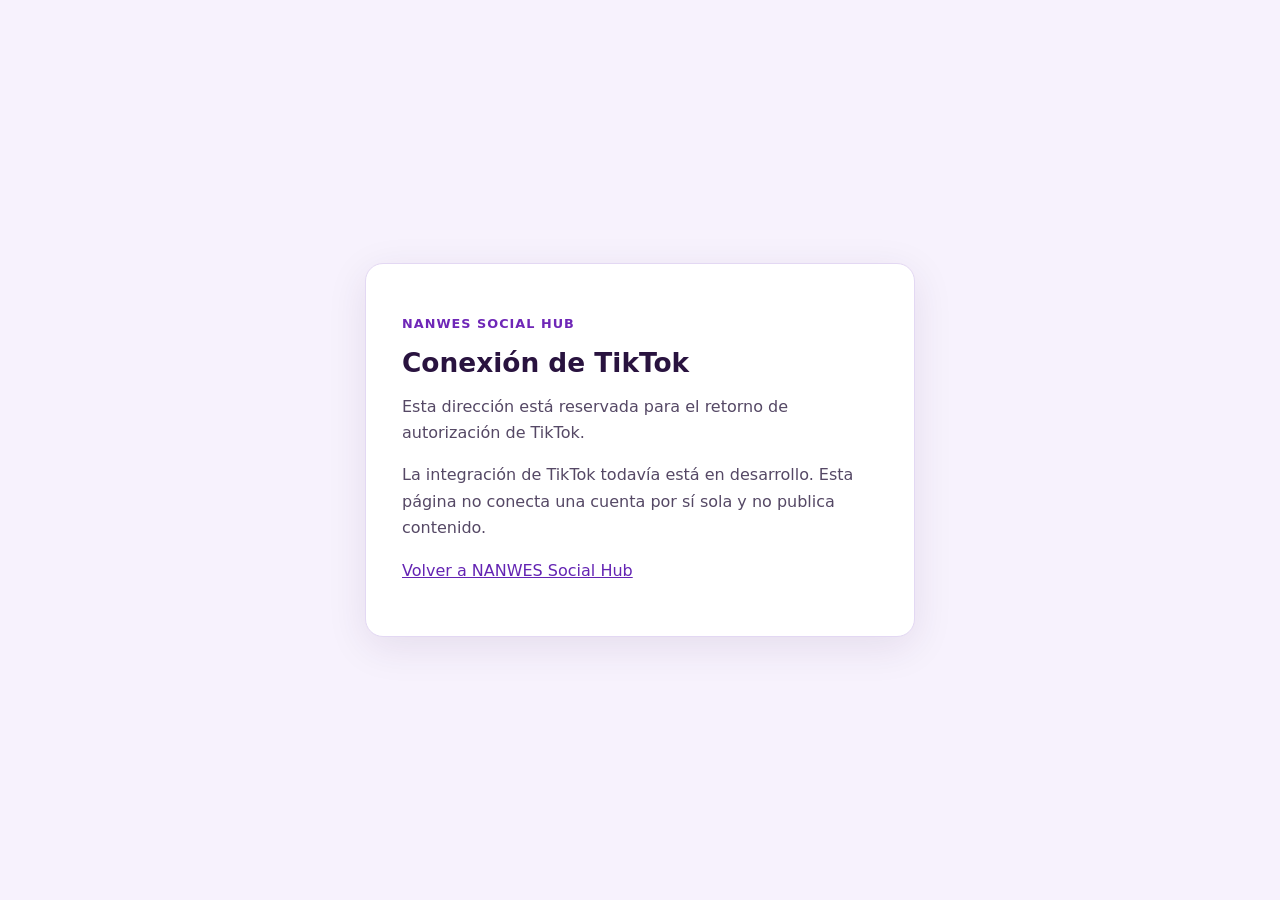
==== tiktok/callback.html @ d1cd339b "Create placeholder TikTok OAuth redirect page for NANWES Social Hub" ====
<!doctype html>
<html lang="es">
<head>
<meta charset="utf-8">
<meta name="viewport" content="width=device-width, initial-scale=1">
<meta name="robots" content="noindex,nofollow">
<meta name="referrer" content="no-referrer">
<title>Conexión de TikTok · NANWES Social Hub</title>
<style>
  :root{font-family:system-ui,-apple-system,Segoe UI,Arial,sans-serif;color:#29133f;background:#f7f2fd}
  *{box-sizing:border-box}body{margin:0;padding:40px 20px;min-height:100vh;display:grid;place-items:center}
  main{max-width:550px;padding:36px;background:white;border:1px solid #e3d8f3;border-radius:18px;box-shadow:0 10px 40px #35114b18}
  h1{font-size:1.65rem;margin:0 0 12px}p{line-height:1.65;color:#554865}a{color:#6424b3}
  .tag{color:#6f27b7;font-weight:800;font-size:.8rem;letter-spacing:.08em;text-transform:uppercase}
</style>
</head>
<body>
<main>
<p class="tag">NANWES Social Hub</p>
<h1>Conexión de TikTok</h1>
<p id="status">Esta dirección está reservada para el retorno de autorización de TikTok.</p>
<p>La integración de TikTok todavía está en desarrollo. Esta página no conecta una cuenta por sí sola y no publica contenido.</p>
<p><a href="../">Volver a NANWES Social Hub</a></p>
</main>
<script>
(function () {
  // Never display, transmit or store OAuth codes or state in this static page.
  const search = new URLSearchParams(window.location.search);
  const wasCallback = search.has('code') || search.has('error') || search.has('state');
  if (wasCallback) {
    history.replaceState(null, '', window.location.pathname);
    const status = document.getElementById('status');
    status.textContent = 'TikTok volvió a esta dirección. Aún falta integrar el intercambio seguro del código y verificar el estado OAuth en el servidor de NANWES Social Hub. No consideres la cuenta conectada.';
  }
})();
</script>
</body>
</html>
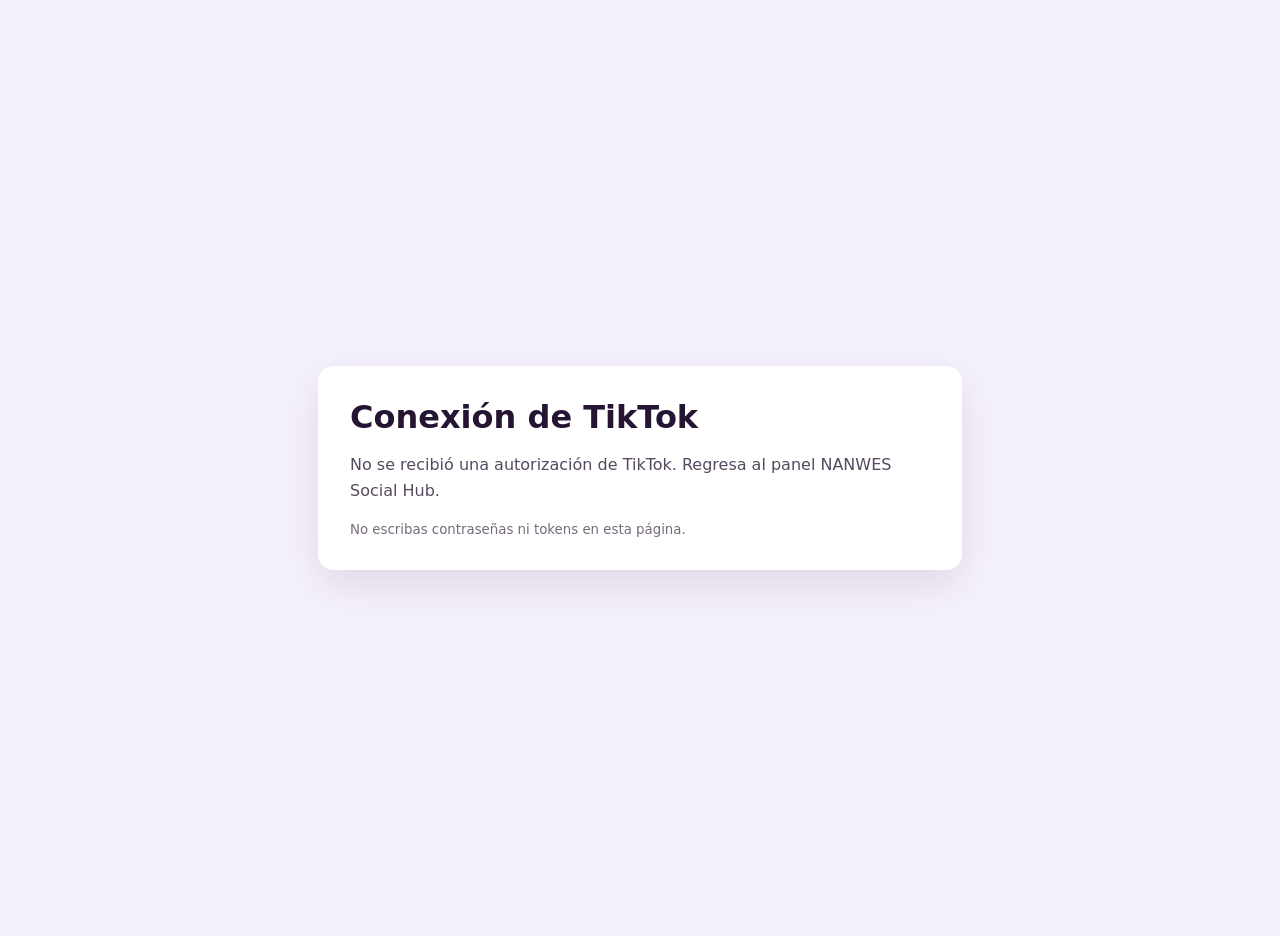
==== commit 8c2c91f0: "Add secure TikTok OAuth callback relay to Apps Script" ====
--- a/tiktok/callback.html
+++ b/tiktok/callback.html
@@ -1,38 +1,33 @@
 <!doctype html>
 <html lang="es">
-<head>
-<meta charset="utf-8">
-<meta name="viewport" content="width=device-width, initial-scale=1">
-<meta name="robots" content="noindex,nofollow">
-<meta name="referrer" content="no-referrer">
-<title>Conexión de TikTok · NANWES Social Hub</title>
-<style>
-  :root{font-family:system-ui,-apple-system,Segoe UI,Arial,sans-serif;color:#29133f;background:#f7f2fd}
-  *{box-sizing:border-box}body{margin:0;padding:40px 20px;min-height:100vh;display:grid;place-items:center}
-  main{max-width:550px;padding:36px;background:white;border:1px solid #e3d8f3;border-radius:18px;box-shadow:0 10px 40px #35114b18}
-  h1{font-size:1.65rem;margin:0 0 12px}p{line-height:1.65;color:#554865}a{color:#6424b3}
-  .tag{color:#6f27b7;font-weight:800;font-size:.8rem;letter-spacing:.08em;text-transform:uppercase}
-</style>
-</head>
-<body>
-<main>
-<p class="tag">NANWES Social Hub</p>
-<h1>Conexión de TikTok</h1>
-<p id="status">Esta dirección está reservada para el retorno de autorización de TikTok.</p>
-<p>La integración de TikTok todavía está en desarrollo. Esta página no conecta una cuenta por sí sola y no publica contenido.</p>
-<p><a href="../">Volver a NANWES Social Hub</a></p>
-</main>
+<head><meta charset="utf-8"><meta name="viewport" content="width=device-width, initial-scale=1">
+<meta name="robots" content="noindex,nofollow"><meta name="referrer" content="no-referrer">
+<title>Autorización TikTok — NANWES Social Hub</title>
+<style>body{margin:0;background:#f5f1fb;color:#251533;font-family:system-ui,-apple-system,Segoe UI,Arial,sans-serif;display:grid;place-items:center;min-height:100vh;padding:18px}main{background:white;border-radius:16px;padding:32px;max-width:580px;width:100%;box-shadow:0 15px 40px #35104b1c}h1{margin:0 0 12px}p{line-height:1.6;color:#55495f}small{color:#766b7b}</style>
+</head><body>
+<main><h1>Conexión de TikTok</h1><p id="status">Comprobando autorización…</p><small>No escribas contraseñas ni tokens en esta página.</small></main>
 <script>
-(function () {
-  // Never display, transmit or store OAuth codes or state in this static page.
-  const search = new URLSearchParams(window.location.search);
-  const wasCallback = search.has('code') || search.has('error') || search.has('state');
-  if (wasCallback) {
-    history.replaceState(null, '', window.location.pathname);
-    const status = document.getElementById('status');
-    status.textContent = 'TikTok volvió a esta dirección. Aún falta integrar el intercambio seguro del código y verificar el estado OAuth en el servidor de NANWES Social Hub. No consideres la cuenta conectada.';
+(async function(){
+  const status=document.getElementById('status');
+  const p=new URLSearchParams(location.search);
+  const state=p.get('state')||'',code=p.get('code')||'',error=p.get('error')||'';
+  history.replaceState(null,document.title,location.pathname);
+  if(!state || (!code && !error)){status.textContent='No se recibió una autorización de TikTok. Regresa al panel NANWES Social Hub.';return;}
+  let url='';
+  try {
+    const response=await fetch('./config.json',{cache:'no-store'});
+    if(!response.ok)throw new Error('La configuración no está disponible');
+    const config=await response.json();url=String(config.webapp_url||'');
+  }catch(err){status.textContent='La conexión a Apps Script está pendiente de configurar. Regresa al panel NANWES Social Hub.';return;}
+  if(!/^https:\/\/script\.google\.com\/(?:macros\/|a\/macros\/[^/]+\/)s\/[A-Za-z0-9_-]+\/exec$/.test(url)){
+    status.textContent='No se ha configurado todavía una dirección válida de Apps Script.';return;
   }
+  status.textContent='TikTok autorizó el retorno. Finalizando de manera segura en Apps Script…';
+  const form=document.createElement('form');form.method='POST';form.action=url;form.style.display='none';
+  for(const [name,value] of Object.entries({tiktok_oauth:'1',state,code,error})){
+    const input=document.createElement('input');input.type='hidden';input.name=name;input.value=value;form.append(input);
+  }
+  document.body.append(form);form.submit();
 })();
 </script>
-</body>
-</html>+</body></html>
